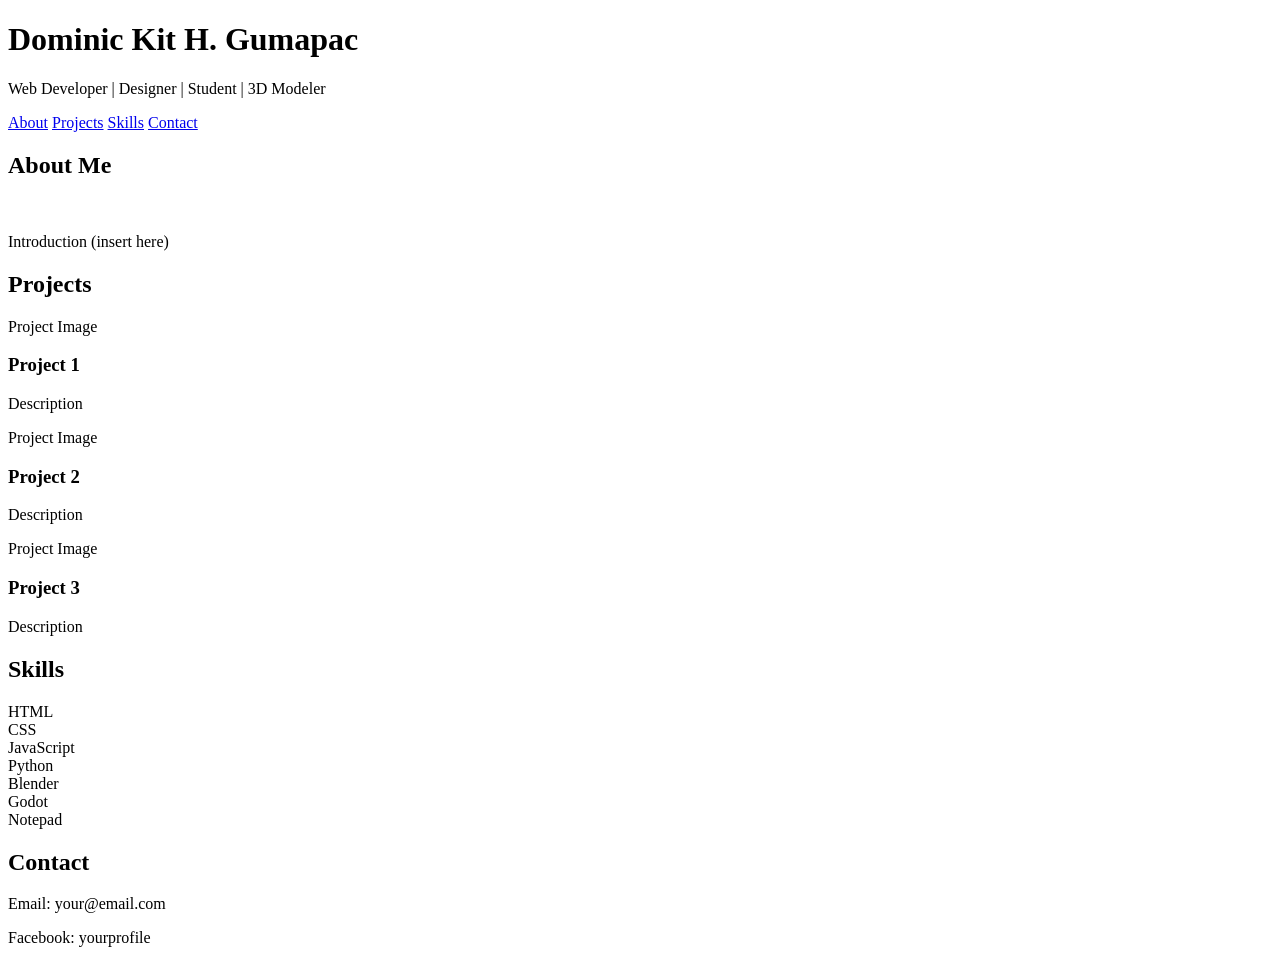
==== Portfolio.html @ e46c5544 "Created main HTML portfolio Currently just a base and is unfinished" ====
<!DOCTYPE html>
<html lang="en">
<head>
    <meta charset="UTF-8">
    <meta name="viewport" content="width=device-width, initial-scale=1.0">
    <title>My Portfolio</title>

</head>
<body>

<!-- ===== HEADER ===== -->
<header>
    <h1>Dominic Kit H. Gumapac</h1> <!-- CHANGE YOUR NAME HERE -->
    <p>Web Developer | Designer | Student | 3D Modeler</p>
</header>

<!-- ===== NAVIGATION ===== -->
<nav>
    <a href="#about">About</a>
    <a href="#projects">Projects</a>
    <a href="#skills">Skills</a>
    <a href="#contact">Contact</a>
</nav>

<div class="container">

    <!-- ===== ABOUT SECTION ===== -->
    <section id="about" class="section">
        <h2>About Me</h2>

        
        <div class="image-box"><img src=""></div>

        <p>
            Introduction (insert here)
        </p>
    </section>

    <!-- ===== PROJECTS SECTION ===== -->
    <section id="projects" class="section">
        <h2>Projects</h2>
        <div class="projects">

            <!-- PROJECT CARD 1 -->
            <div class="card">
                <div class="image-box">Project Image</div>
                <h3>Project 1</h3>
                <p>Description</p>
            </div>

            <!-- PROJECT CARD 2 -->
            <div class="card">
                <div class="image-box">Project Image</div>
                <h3>Project 2</h3>
                <p>Description</p>
            </div>

            <!-- PROJECT CARD 3 -->
            <div class="card">
                <div class="image-box">Project Image</div>
                <h3>Project 3</h3>
                <p>Description</p>
            </div>

        </div>
    </section>

    <!-- ===== SKILLS SECTION ===== -->
    <section id="skills" class="section">
        <h2>Skills</h2>
        <div class="skills">
            <div class="skill">HTML</div>
            <div class="skill">CSS</div>
            <div class="skill">JavaScript</div>
            <div class="skill">Python</div>
            <div class="skill">Blender</div>
            <div class="skill">Godot</div>
            <div class="skill">Notepad</div>
        </div>
    </section>

    <!-- ===== CONTACT SECTION ===== -->
    <section id="contact" class="section">
        <h2>Contact</h2>
        <p>Email: your@email.com</p>
        <p>Facebook: yourprofile</p>
    </section>

</div>
</body>
</html>
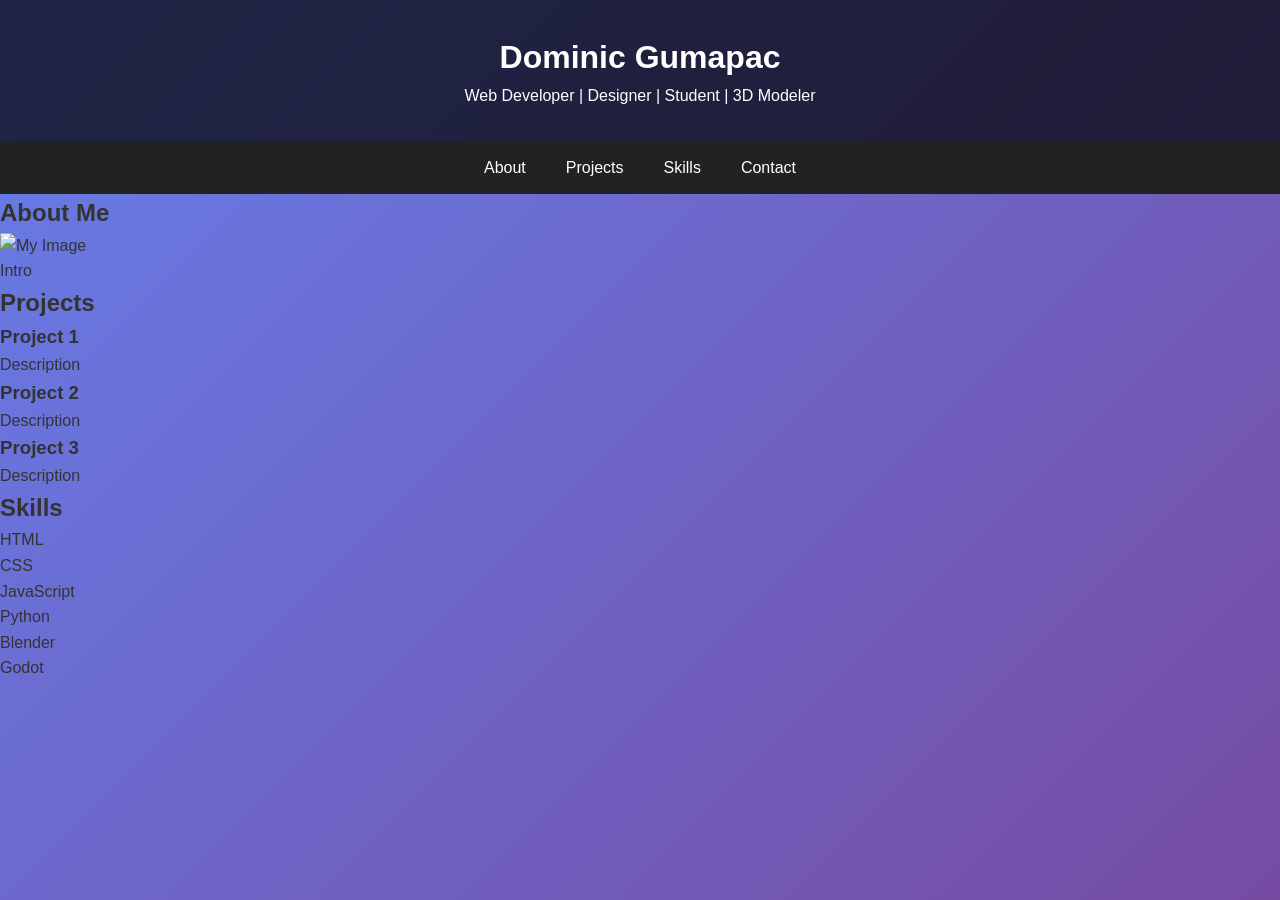
==== commit 7949d7f0: "CSS File Added CSS file (still broken) Added reference to CSS file in HTML" ====
--- a/Portfolio.html
+++ b/Portfolio.html
@@ -5,16 +5,16 @@
     <meta name="viewport" content="width=device-width, initial-scale=1.0">
     <title>My Portfolio</title>
 
+
+    <link rel="stylesheet" href="styles.css">
 </head>
 <body>
 
-<!-- ===== HEADER ===== -->
 <header>
-    <h1>Dominic Kit H. Gumapac</h1> <!-- CHANGE YOUR NAME HERE -->
+    <h1>Dominic Gumapac</h1>
     <p>Web Developer | Designer | Student | 3D Modeler</p>
 </header>
 
-<!-- ===== NAVIGATION ===== -->
 <nav>
     <a href="#about">About</a>
     <a href="#projects">Projects</a>
@@ -24,40 +24,32 @@
 
 <div class="container">
 
-    <!-- ===== ABOUT SECTION ===== -->
     <section id="about" class="section">
         <h2>About Me</h2>
-
-        
-        <div class="image-box"><img src=""></div>
-
-        <p>
-            Introduction (insert here)
-        </p>
+        <div class="image-box">
+            <img src="https://media.discordapp.net/attachments/825411541037350943/1497172620171411487/My_room.png" alt="My Image">
+        </div>
+        <p>Intro</p>
     </section>
 
-    <!-- ===== PROJECTS SECTION ===== -->
     <section id="projects" class="section">
         <h2>Projects</h2>
         <div class="projects">
 
-            <!-- PROJECT CARD 1 -->
             <div class="card">
-                <div class="image-box">Project Image</div>
+                <div class="image-box"></div>
                 <h3>Project 1</h3>
                 <p>Description</p>
             </div>
 
-            <!-- PROJECT CARD 2 -->
             <div class="card">
-                <div class="image-box">Project Image</div>
+                <div class="image-box"></div>
                 <h3>Project 2</h3>
                 <p>Description</p>
             </div>
 
-            <!-- PROJECT CARD 3 -->
             <div class="card">
-                <div class="image-box">Project Image</div>
+                <div class="image-box"></div>
                 <h3>Project 3</h3>
                 <p>Description</p>
             </div>
@@ -65,7 +57,6 @@
         </div>
     </section>
 
-    <!-- ===== SKILLS SECTION ===== -->
     <section id="skills" class="section">
         <h2>Skills</h2>
         <div class="skills">
@@ -75,17 +66,7 @@
             <div class="skill">Python</div>
             <div class="skill">Blender</div>
             <div class="skill">Godot</div>
-            <div class="skill">Notepad</div>
         </div>
     </section>
 
-    <!-- ===== CONTACT SECTION ===== -->
     <section id="contact" class="section">
-        <h2>Contact</h2>
-        <p>Email: your@email.com</p>
-        <p>Facebook: yourprofile</p>
-    </section>
-
-</div>
-</body>
-</html>
--- a/styles.css
+++ b/styles.css
@@ -0,0 +1,39 @@
+/* RESET */
+* {
+    margin: 0;
+    padding: 0;
+    box-sizing: border-box;
+    font-family: Arial, sans-serif;
+}
+
+/* MACRO LAYOUT (GRID) */
+body {
+    display: grid;
+    grid-template-rows: auto auto 1fr auto;
+    min-height: 100vh;
+    line-height: 1.6;
+    background: linear-gradient(135deg, #667eea, #764ba2);
+    color: #333;
+}
+
+header {
+    background: rgba(0,0,0,0.7);
+    color: #fff;
+    padding: 2rem 0;
+    text-align: center;
+}
+
+/* FLEXBOX NAV */
+nav {
+    display: flex;
+    justify-content: center;
+    flex-wrap: wrap;
+    background: #222;
+}
+
+nav a {
+    color: #fff;
+    padding: 14px 20px;
+    text-decoration: none;
+    transition: 0.3s;
+}
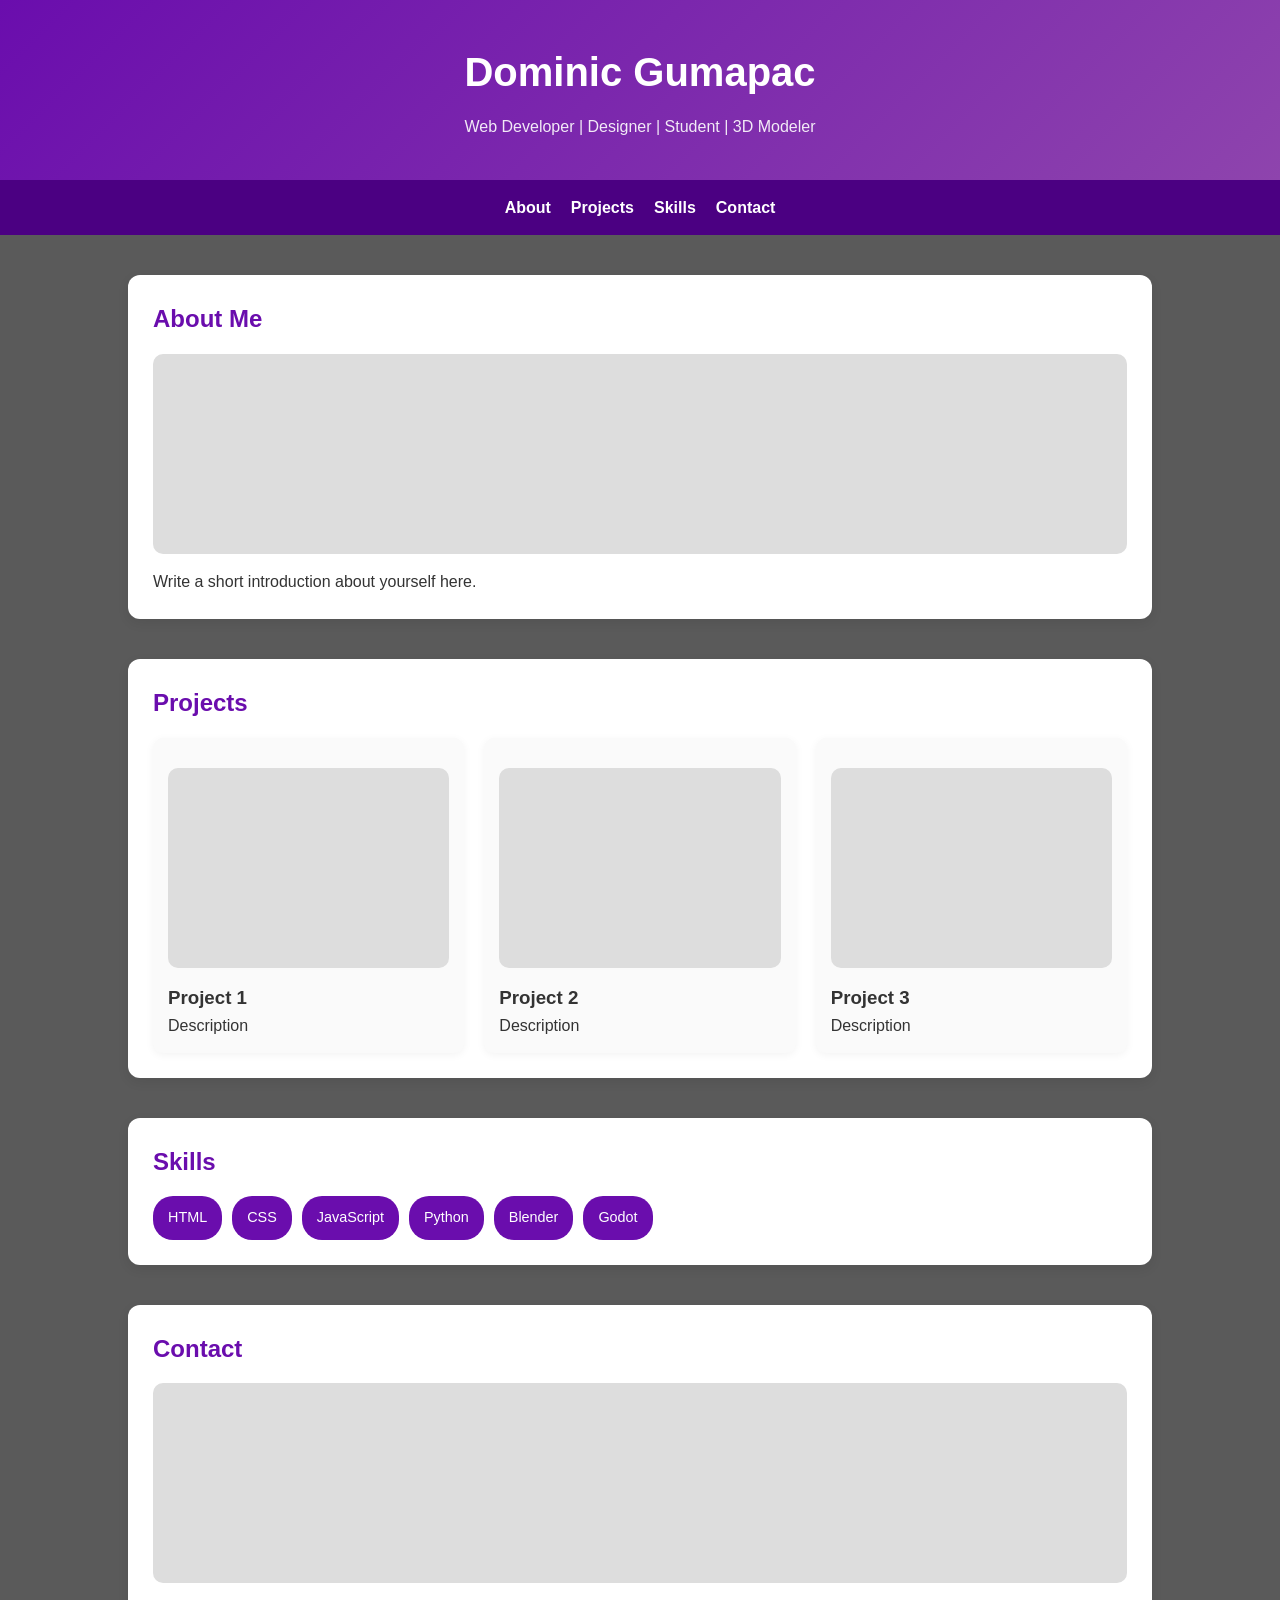
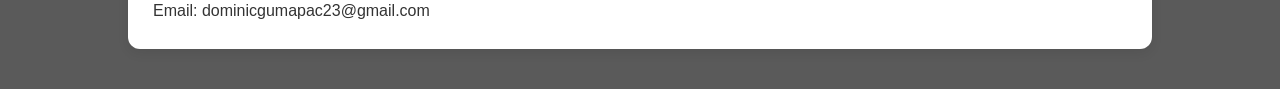
==== commit b7ae30bb: "Fixing Bugs Fixing some issues relating to the CSS file" ====
--- a/Portfolio.html
+++ b/Portfolio.html
@@ -4,8 +4,6 @@
     <meta charset="UTF-8">
     <meta name="viewport" content="width=device-width, initial-scale=1.0">
     <title>My Portfolio</title>
-
-
     <link rel="stylesheet" href="styles.css">
 </head>
 <body>
@@ -27,9 +25,9 @@
     <section id="about" class="section">
         <h2>About Me</h2>
         <div class="image-box">
-            <img src="https://media.discordapp.net/attachments/825411541037350943/1497172620171411487/My_room.png" alt="My Image">
+            <img src="">
         </div>
-        <p>Intro</p>
+        <p>Write a short introduction about yourself here.</p>
     </section>
 
     <section id="projects" class="section">
@@ -70,3 +68,11 @@
     </section>
 
     <section id="contact" class="section">
+        <h2>Contact</h2>
+        <div class="image-box"></div>
+        <p>Email: dominicgumapac23@gmail.com</p>
+    </section>
+
+</div>
+</body>
+</html>
--- a/styles.css
+++ b/styles.css
@@ -1,39 +1,166 @@
-/* RESET */
 * {
     margin: 0;
     padding: 0;
     box-sizing: border-box;
-    font-family: Arial, sans-serif;
+    font-family: Arial, Helvetica, sans-serif;
 }
 
-/* MACRO LAYOUT (GRID) */
 body {
-    display: grid;
-    grid-template-rows: auto auto 1fr auto;
-    min-height: 100vh;
+    background: #5a5a5a;
+    color: #333;
     line-height: 1.6;
-    background: linear-gradient(135deg, #667eea, #764ba2);
-    color: #333;
 }
 
+/* HEADER */
 header {
-    background: rgba(0,0,0,0.7);
-    color: #fff;
-    padding: 2rem 0;
+    background: linear-gradient(135deg, #6a0dad, #8e44ad);
+    color: white;
     text-align: center;
+    padding: 40px 20px;
 }
 
-/* FLEXBOX NAV */
+header h1 {
+    font-size: 2.5rem;
+}
+
+header p {
+    margin-top: 10px;
+    opacity: 0.9;
+}
+
+/* (FLEXBOX) */
 nav {
     display: flex;
     justify-content: center;
+    gap: 20px;
+    background: #4b0082;
+    padding: 15px;
     flex-wrap: wrap;
-    background: #222;
 }
 
 nav a {
-    color: #fff;
-    padding: 14px 20px;
+    color: white;
     text-decoration: none;
+    font-weight: bold;
     transition: 0.3s;
 }
+
+nav a:hover {
+    color: #d8b4fe;
+}
+
+/* MAIN LAYOUT (CSS GRID) */
+.container {
+    display: grid;
+    grid-template-columns: 1fr;
+    gap: 40px;
+    padding: 40px 10%;
+}
+
+/* SECTIONS */
+.section {
+    background: white;
+    padding: 25px;
+    border-radius: 12px;
+    box-shadow: 0 4px 12px rgba(0,0,0,0.08);
+}
+
+.section h2 {
+    margin-bottom: 15px;
+    color: #6a0dad;
+}
+
+/* IMAGE BOX */
+.image-box {
+    width: 100%;
+    height: 200px;
+    background: #ddd;
+    border-radius: 10px;
+    margin: 15px 0;
+}
+
+/* PROJECTS (FLEXBOX GRID)*/
+.projects {
+    display: flex;
+    gap: 20px;
+    flex-wrap: wrap;
+}
+
+.card {
+    flex: 1 1 250px;
+    background: #fafafa;
+    padding: 15px;
+    border-radius: 10px;
+    box-shadow: 0 2px 8px rgba(0,0,0,0.05);
+    transition: transform 0.3s;
+}
+
+.card:hover {
+    transform: translateY(-5px);
+}
+
+/* SKILLS (FLEXBOX) */
+.skills {
+    display: flex;
+    flex-wrap: wrap;
+    gap: 10px;
+}
+
+.skill {
+    background: #6a0dad;
+    color: white;
+    padding: 10px 15px;
+    border-radius: 20px;
+    font-size: 0.9rem;
+}
+
+/* CONTACT */
+#contact p {
+    margin-top: 10px;
+}
+
+/* FOOTER */
+footer {
+    text-align: center;
+    padding: 20px;
+    background: #4b0082;
+    color: white;
+    margin-top: 40px;
+}
+
+/* MEDIA QUERIES (MOBILE, I dont know what to do with this) */
+@media (max-width: 768px) {
+
+    header h1 {
+        font-size: 2rem;
+    }
+
+    .container {
+        padding: 20px;
+    }
+
+    nav {
+        flex-direction: column;
+        align-items: center;
+    }
+
+    .projects {
+        flex-direction: column;
+    }
+
+    .card {
+        width: 100%;
+    }
+}
+
+@media (max-width: 480px) {
+
+    header {
+        padding: 30px 15px;
+    }
+
+    .skill {
+        font-size: 0.8rem;
+        padding: 8px 12px;
+    }
+}
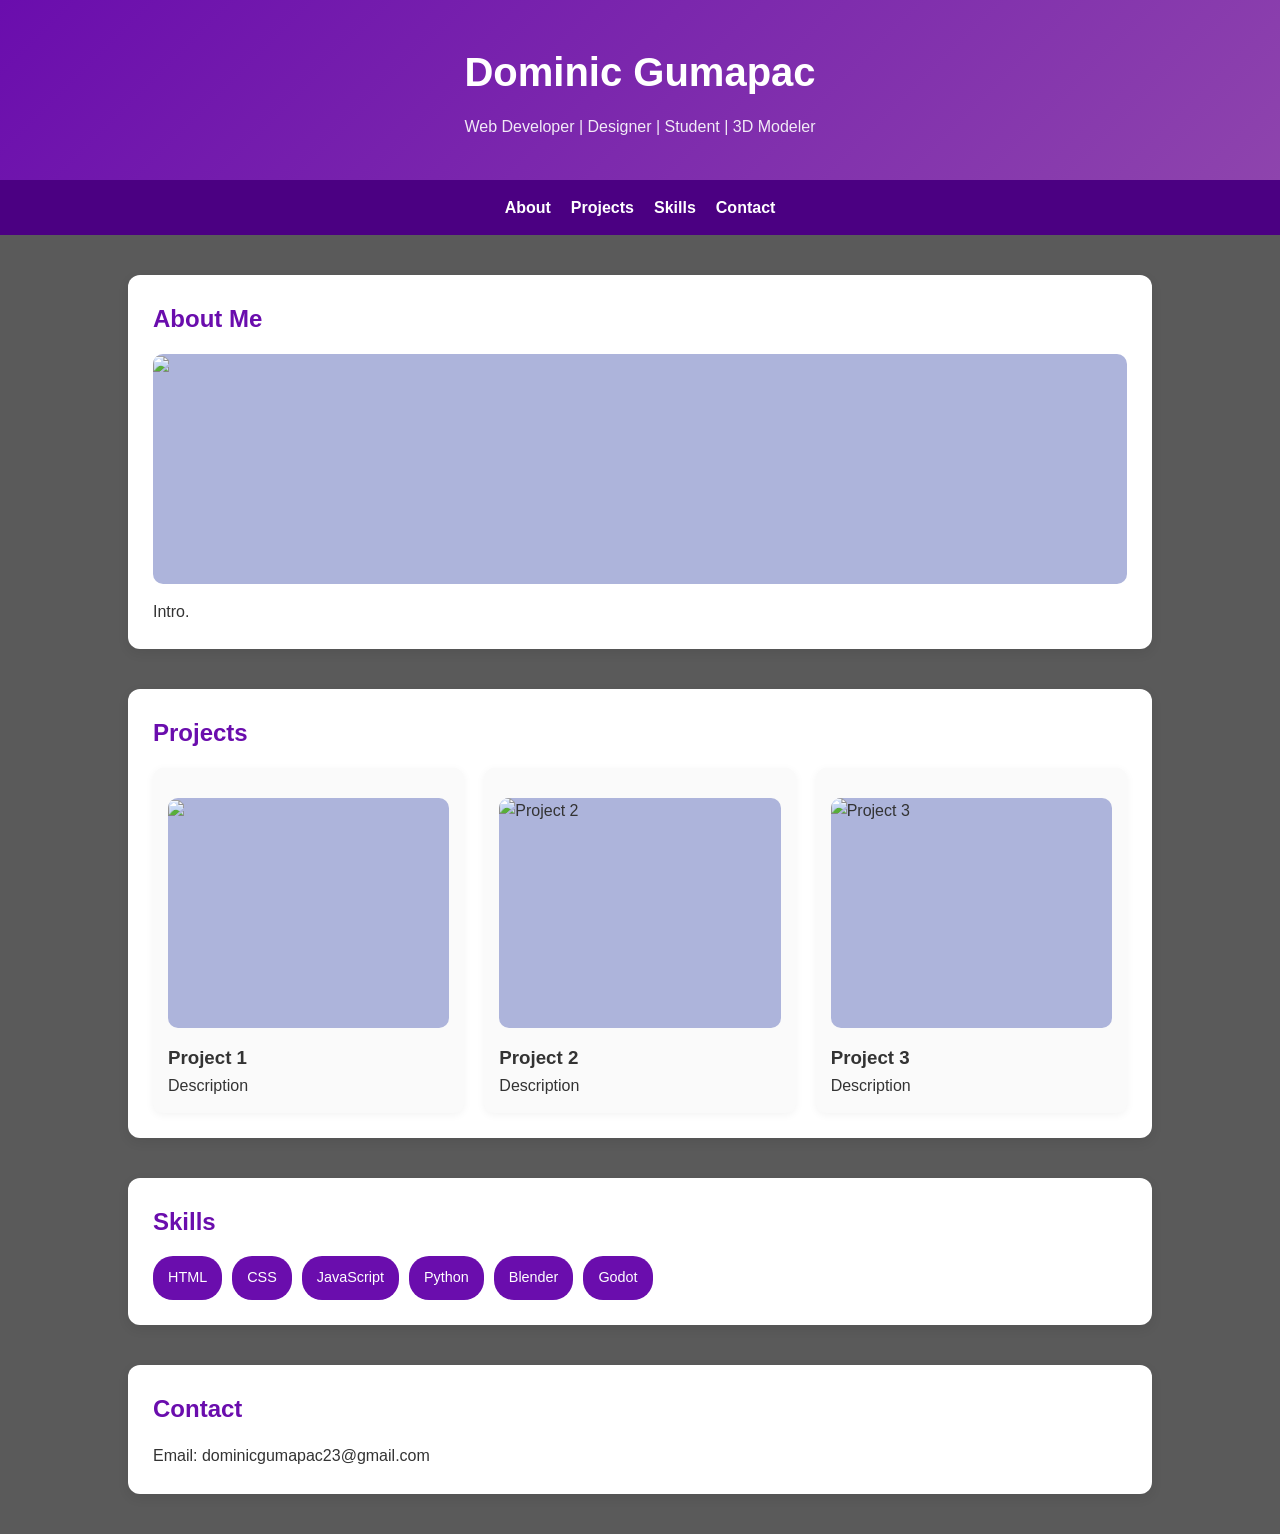
==== commit 7f695b6c: "Added Images (Not finished) Added some images to the portfolio though it is broken Currently Using i" ====
--- a/Portfolio.html
+++ b/Portfolio.html
@@ -25,35 +25,45 @@
     <section id="about" class="section">
         <h2>About Me</h2>
         <div class="image-box">
-            <img src="">
+            <img src="https://media.discordapp.net/attachments/825411541037350943/1497200907073622236/Screenshot_2026-04-24_194004.png?ex=69eca880&is=69eb5700&hm=d96d25eb321490e3fe7eeae2ec9d7b500c2fae176f4ab1208ac6864698b78a9f&=&format=webp&quality=lossless">
         </div>
-        <p>Write a short introduction about yourself here.</p>
+        <p>Intro.</p>
     </section>
 
-    <section id="projects" class="section">
-        <h2>Projects</h2>
-        <div class="projects">
+   <section id="projects" class="section">
+    <h2>Projects</h2>
 
-            <div class="card">
-                <div class="image-box"></div>
-                <h3>Project 1</h3>
-                <p>Description</p>
+    <div class="projects">
+
+        <!-- PROJECT 1 -->
+        <div class="card">
+            <div class="image-box">
+                <img src="https://media.discordapp.net/attachments/825411541037350943/1497201829342089270/Screenshot_2026-04-24_194434.png?ex=69eca95c&is=69eb57dc&hm=db4c18717e928e9752b5af5849eb9e255b0a7c769287d9c3b708f02c6c49dae9&=&format=webp&quality=lossless">
             </div>
+            <h3>Project 1</h3>
+            <p>Description</p>
+        </div>
 
-            <div class="card">
-                <div class="image-box"></div>
-                <h3>Project 2</h3>
-                <p>Description</p>
+        <!-- PROJECT 2 -->
+        <div class="card">
+            <div class="image-box">
+                <img src="images/project2.jpg" alt="Project 2">
             </div>
+            <h3>Project 2</h3>
+            <p>Description</p>
+        </div>
 
-            <div class="card">
-                <div class="image-box"></div>
-                <h3>Project 3</h3>
-                <p>Description</p>
+        <!-- PROJECT 3 -->
+        <div class="card">
+            <div class="image-box">
+                <img src="images/project3.jpg" alt="Project 3">
             </div>
+            <h3>Project 3</h3>
+            <p>Description</p>
+        </div>
 
-        </div>
-    </section>
+    </div>
+</section>
 
     <section id="skills" class="section">
         <h2>Skills</h2>
@@ -69,7 +79,6 @@
 
     <section id="contact" class="section">
         <h2>Contact</h2>
-        <div class="image-box"></div>
         <p>Email: dominicgumapac23@gmail.com</p>
     </section>
 
--- a/styles.css
+++ b/styles.css
@@ -73,8 +73,10 @@
 /* IMAGE BOX */
 .image-box {
     width: 100%;
-    height: 200px;
-    background: #ddd;
+    height: 230px;
+    overflow: hidden;
+    object-fit: fill;
+    background: #adb4db;
     border-radius: 10px;
     margin: 15px 0;
 }
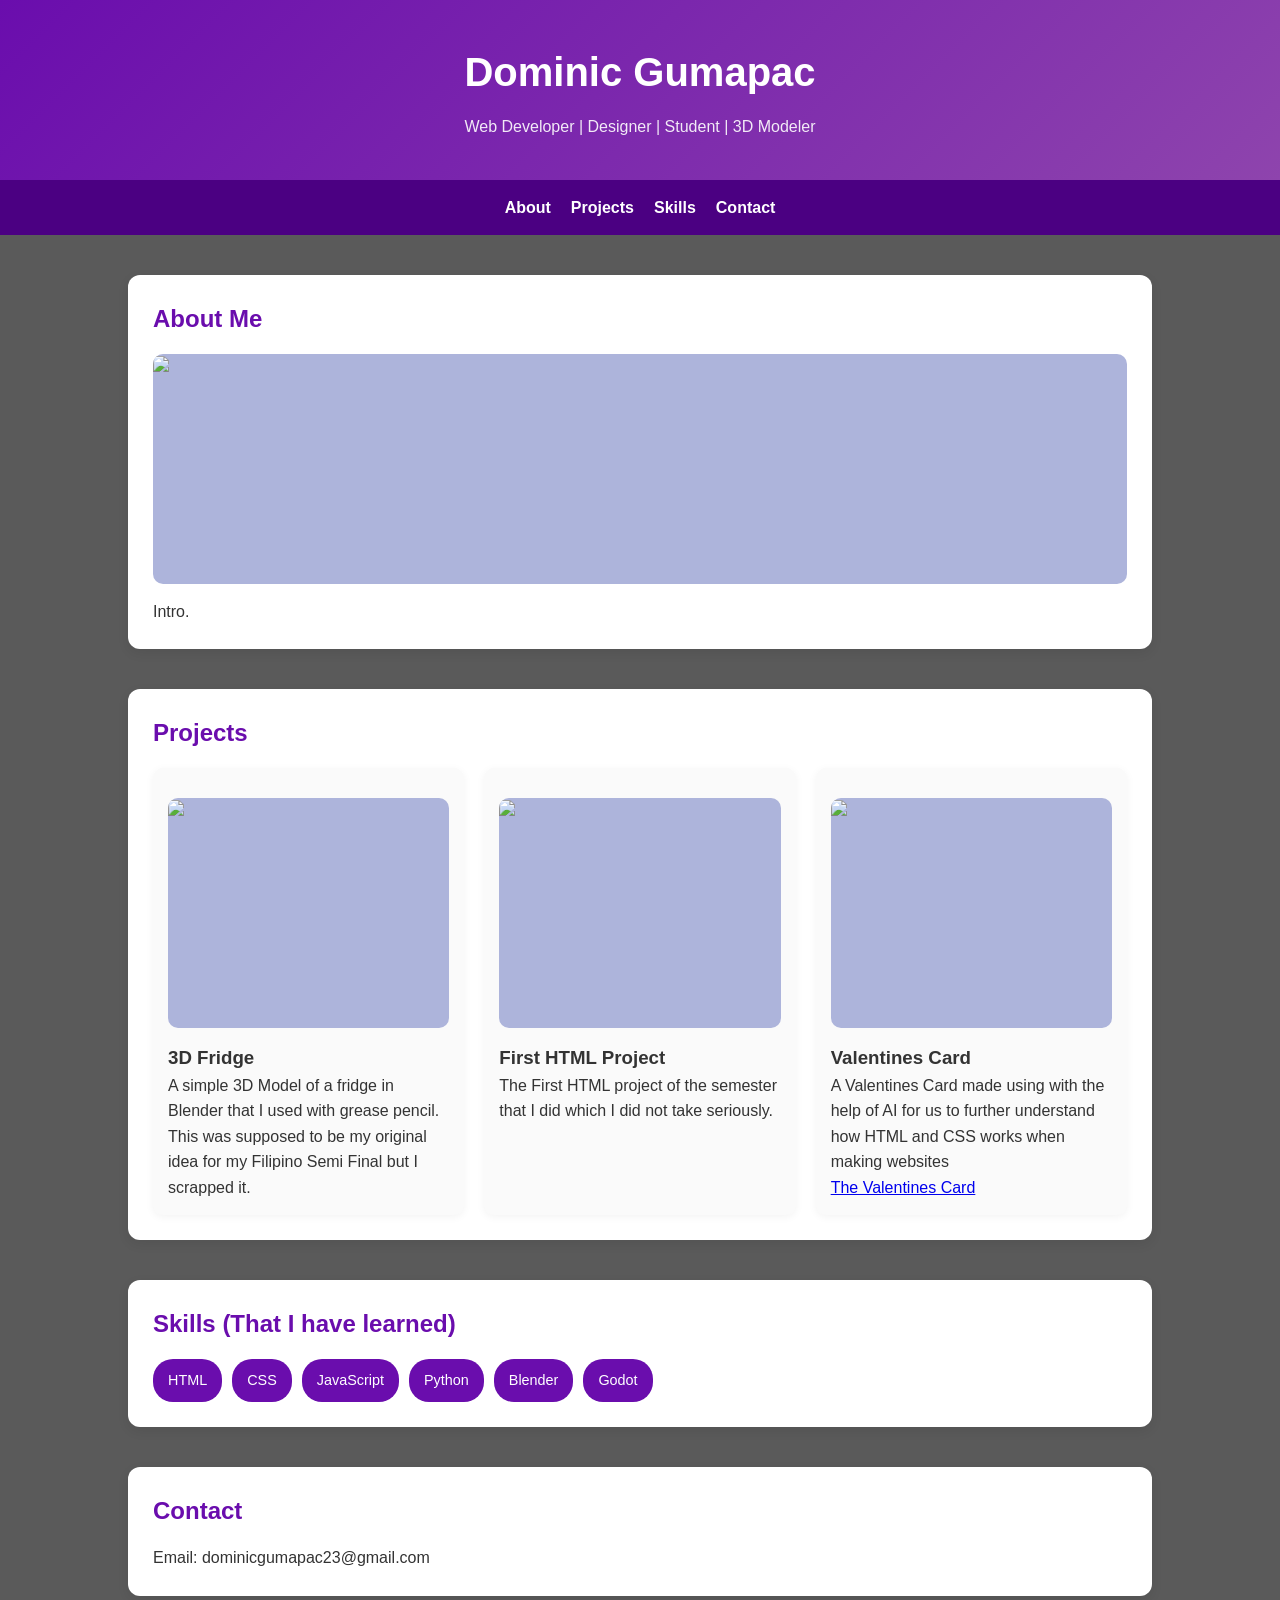
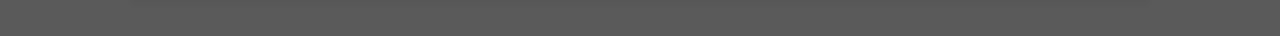
==== commit a0f669a1: "Finished Showcasing My Projects Added the rest of my projects for me to showcase" ====
--- a/Portfolio.html
+++ b/Portfolio.html
@@ -40,33 +40,34 @@
             <div class="image-box">
                 <img src="https://media.discordapp.net/attachments/825411541037350943/1497201829342089270/Screenshot_2026-04-24_194434.png?ex=69eca95c&is=69eb57dc&hm=db4c18717e928e9752b5af5849eb9e255b0a7c769287d9c3b708f02c6c49dae9&=&format=webp&quality=lossless">
             </div>
-            <h3>Project 1</h3>
-            <p>Description</p>
+            <h3>3D Fridge</h3>
+            <p>A simple 3D Model of a fridge in Blender that I used with grease pencil. This was supposed to be my original idea for my Filipino Semi Final but I scrapped it.</p>
         </div>
 
         <!-- PROJECT 2 -->
         <div class="card">
             <div class="image-box">
-                <img src="images/project2.jpg" alt="Project 2">
+                <img src="https://media.discordapp.net/attachments/825411541037350943/1497204329604448256/Screenshot_2026-04-24_194434.png?ex=69ecabb0&is=69eb5a30&hm=51869fac5b1f2b6ba482ff35ff87ee411f3d31ca5f4f3ff272627ed2a9a4307c&=&format=webp&quality=lossless">
             </div>
-            <h3>Project 2</h3>
-            <p>Description</p>
+            <h3>First HTML Project</h3>
+            <p>The First HTML project of the semester that I did which I did not take seriously.</p>
         </div>
 
         <!-- PROJECT 3 -->
         <div class="card">
             <div class="image-box">
-                <img src="images/project3.jpg" alt="Project 3">
+                <img src="https://media.discordapp.net/attachments/825411541037350943/1497207233686274088/Screenshot_2026-04-24_1.png?ex=69ecae65&is=69eb5ce5&hm=c4c7a3bf69e74b0fdf5f87ac2520985640e65829f7f46333c1f49ecbb823a455&=&format=webp&quality=lossless">
             </div>
-            <h3>Project 3</h3>
-            <p>Description</p>
+            <h3>Valentines Card</h3>
+            <p>A Valentines Card made using with the help of AI for us to further understand how HTML and CSS works when making websites</p>
+            <a href="https://codepen.io/DOMINIC-KIT-GUMAPAC/pen/wBWOEmq">The Valentines Card</a>
         </div>
 
     </div>
 </section>
 
     <section id="skills" class="section">
-        <h2>Skills</h2>
+        <h2>Skills (That I have learned)</h2>
         <div class="skills">
             <div class="skill">HTML</div>
             <div class="skill">CSS</div>
--- a/styles.css
+++ b/styles.css
@@ -75,7 +75,7 @@
     width: 100%;
     height: 230px;
     overflow: hidden;
-    object-fit: fill;
+    object-fit: contain;
     background: #adb4db;
     border-radius: 10px;
     margin: 15px 0;
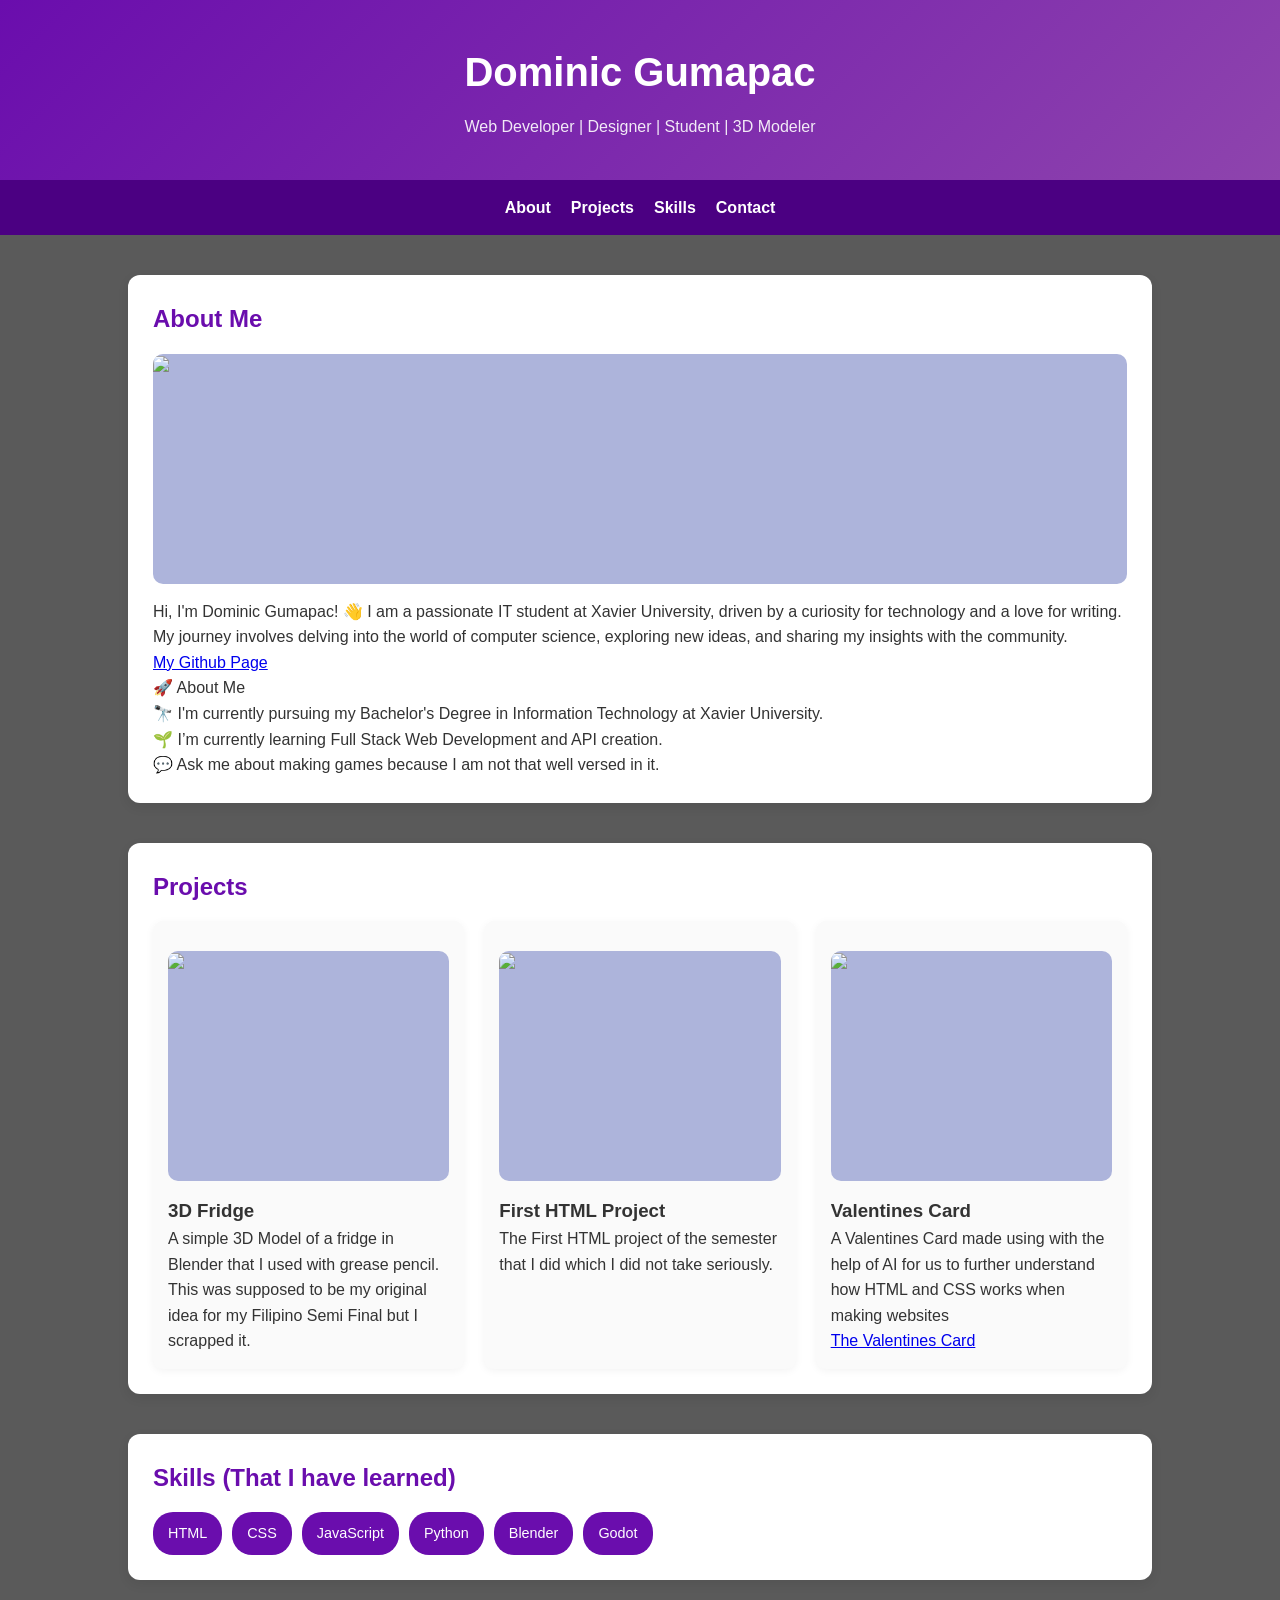
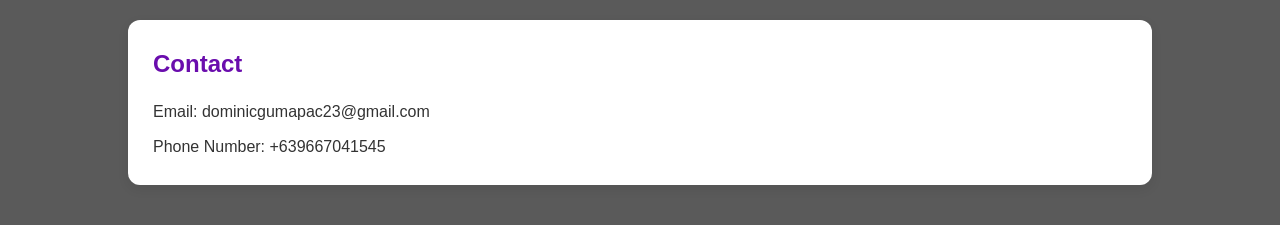
==== commit 192a4fce: "Updated The Descriptions Updated with extra information about me" ====
--- a/Portfolio.html
+++ b/Portfolio.html
@@ -27,7 +27,14 @@
         <div class="image-box">
             <img src="https://media.discordapp.net/attachments/825411541037350943/1497200907073622236/Screenshot_2026-04-24_194004.png?ex=69eca880&is=69eb5700&hm=d96d25eb321490e3fe7eeae2ec9d7b500c2fae176f4ab1208ac6864698b78a9f&=&format=webp&quality=lossless">
         </div>
-        <p>Intro.</p>
+        <p>Hi, I'm Dominic Gumapac! 👋
+            I am a passionate IT student at Xavier University, driven by a curiosity for technology and a love for writing. My journey involves delving into the world of computer science, exploring new ideas, and sharing my insights with the community.</p>
+            <a href="https://github.com/DominicGumapac">My Github Page</a>
+
+            <p>🚀 About Me</p>
+            <p>🔭 I'm currently pursuing my Bachelor's Degree in Information Technology at Xavier University.</p>
+            <p>🌱 I’m currently learning Full Stack Web Development and API creation.</p>
+            <p>💬 Ask me about making games because I am not that well versed in it.</p>
     </section>
 
    <section id="projects" class="section">
@@ -81,6 +88,7 @@
     <section id="contact" class="section">
         <h2>Contact</h2>
         <p>Email: dominicgumapac23@gmail.com</p>
+        <p>Phone Number: +639667041545</p>
     </section>
 
 </div>
